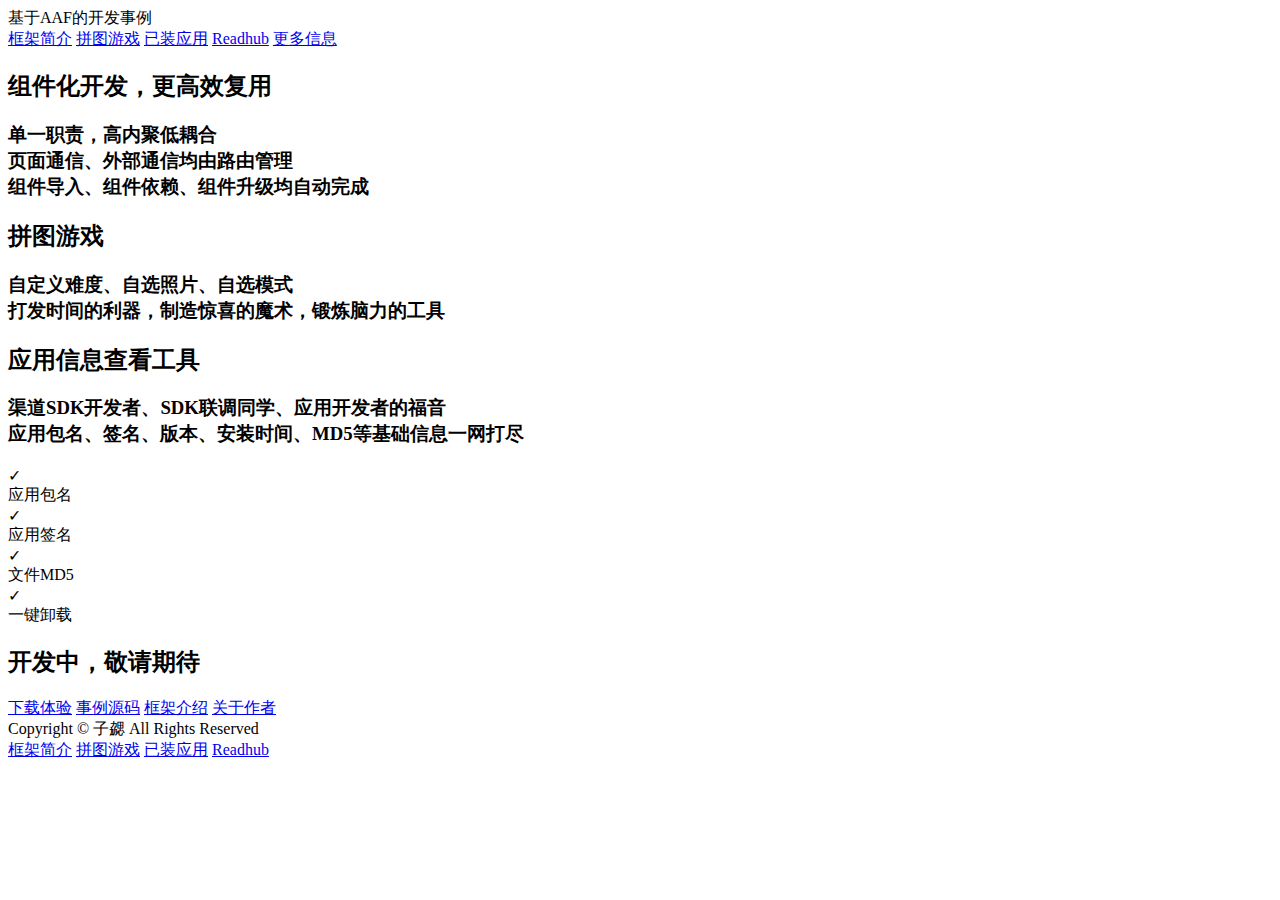
==== samples/index.html @ 2a137e8b "展示优化" ====
<html>

<head>

  <meta http-equiv="Content-Type" content="text/html; charset=utf-8" />
  <meta name="viewport" content="width=device-width,initial-scale=1,maximum-scale=1,user-scalable=0" />
  <meta name="apple-mobile-web-app-capable" content="yes" />
  <meta name="apple-mobile-web-app-status-bar-style" content="black" />
  <meta name="format-detection" content="telephone=no" />
  <link rel = "Shortcut Icon" href="https://cdn.bihe0832.com/res/images/zixie_32.ico" />
  <title>AndroidAppFactory —— 基于AAF的开发事例</title>
  <meta name="author" CONTENT="子勰(bihe0832), code@bihe0832.com" />
  <meta name="keywords" content="子勰,bihe0832" />
  <meta name="description" content="AndroidAppFactory —— 基于AAF的开发事例" />

  <meta property="og:title" content="AndroidAppFactory —— 基于AAF的开发事例" />
  <meta property="og:locale" content="en_US" />
  <meta name="google-site-verification" content="3wzNgbjvFNHkH-8QpougMZ0s9Y4GEjG49kEb49QQqpw" />
  <meta property="og:description" content="AndroidAppFactory —— 基于AAF的开发事例" />
  <link rel="canonical" href="https://android.bihe0832.com/" />
  <meta property="og:url" content="https://android.bihe0832.com/" />
  <meta property="og:site_name" content="基于AAF的开发事例" />

  <link rel="stylesheet" type="text/css" href="https://cdn.bihe0832.com/res/css/global.css" />
  <link rel="stylesheet" type="text/css" href="./css/base.css" />
  <link rel="stylesheet" type="text/css" href="./css/index.css" />
  <link rel="stylesheet" type="text/css" href="./css/animate.css" />

</head>

<body>
<div class="box">
<header class="header">

  <div class="header__wrap">
    <div class="header__logo">基于AAF的开发事例</div>

    <nav class="header__nav">
      <a href="javascript:;" class="header__nav-item header__nav-item_status_active">框架简介</a>
      <a href="javascript:;" class="header__nav-item">拼图游戏</a>
      <a href="javascript:;" class="header__nav-item">已装应用</a>
      <a href="javascript:;" class="header__nav-item">Readhub</a>
      <!-- <a href="javascript:;" class="header__nav-item">说明</a> -->
      <a href="javascript:;" class="header__nav-item header__nav-item_custom_button">更多信息</a>
      <div class="header__nav-tip"></div>
    </nav>
  </div>

</header>

<div class="screen-1">
  <h2 class="screen-1__heading screen-1__heading_animate_init"><b>组件化开发，更高效复用</b></h2>
  <h3 class="screen-1__subheading">单一职责，高内聚低耦合<br>页面通信、外部通信均由路由管理<br>组件导入、组件依赖、组件升级均自动完成</h3>
  <div class="screen-1__phone screen-1__phone_animate_init"></div>
</div>


<div class="screen-2">
  <h2 class="screen-2__heading">拼图游戏</h2>
  <h3 class="screen-2__subheading">自定义难度、自选照片、自选模式<br>打发时间的利器，制造惊喜的魔术，锻炼脑力的工具</h3>
  <div class="screen-2__phone"></div>

</div>

<div class="screen-3">

<div class="screen-3__wrap">
  <h2 class="screen-3__heading">应用信息查看工具</h2>
  <h3 class="screen-3__subheading">
    渠道SDK开发者、SDK联调同学、应用开发者的福音<br> 
    应用包名、签名、版本、安装时间、MD5等基础信息一网打尽 
</h3>
  <div class="screen-3__phone"></div>

  <div class="screen-3__features">
    <div class="screen-3__features__item">
      
      <div class="screen-3__features__item__number">✓</div>
      <div class="screen-3__features__item__desc">应用包名</div>
      

    </div>
    <div class="screen-3__features__item">
      
      <div class="screen-3__features__item__number">✓</div>
      <div class="screen-3__features__item__desc">应用签名</div>

    </div>
    <div class="screen-3__features__item">
      
      <div class="screen-3__features__item__number">✓</div>
      <div class="screen-3__features__item__desc">文件MD5</div>

    </div>
    <div class="screen-3__features__item">
      
      <div class="screen-3__features__item__number">✓</div>
      <div class="screen-3__features__item__desc">一键卸载</div>

    </div>
  </div>    
</div>

</div>


<div class="screen-4">

  <div class="screen-4__wrap">
    <h2 class="screen-4__heading">开发中，敬请期待</h2>
    <!-- <h3 class="screen-4__subheading">找到适合你的手机</h3>

    <div class="screen-4__type">
      <div class="screen-4__type__item screen-4__type__item_i_1">
        <div class="screen-4__type__item__color">慕课红</div>
        <div class="screen-4__type__item__storage">16G/32G/64G</div>
      </div>

      <div class="screen-4__type__item screen-4__type__item_i_2">
        <div class="screen-4__type__item__color">土豪金</div>
        <div class="screen-4__type__item__storage">16G/32G/64G</div>
      </div>

      <div class="screen-4__type__item screen-4__type__item_i_3">
        <div class="screen-4__type__item__color">太空灰</div>
        <div class="screen-4__type__item__storage">16G/32G/64G</div>
      </div>

      <div class="screen-4__type__item screen-4__type__item_i_4">
        <div class="screen-4__type__item__color">绅士黑</div>
        <div class="screen-4__type__item__storage">16G/32G/64G</div>
      </div> -->
    </div><!--end type-->

  </div><!--end warp-->

</div>

<!-- <div class="screen-5">

  <h2 class="screen-5__heading">游戏、学习、拍照、有这一部就够了</h2>
  <h3 class="screen-5__subheading">看视频、拍摄高清视频与照片、视频聊天、一机多功能，让您生活更丰富精彩。</h3>
  <div class="screen-5__bg"></div>
</div> -->


<div class="screen-buy">
  <a class="screen-buy__button" href="https://cdn.bihe0832.com/app/download.html"  target="_blank">下载体验</a>
  <a class="screen-buy__button" href="https://github.com/bihe0832/AndroidAppFactory-Sample"  target="_blank">事例源码</a>
  <a class="screen-buy__button" href="https://android.bihe0832.com/" target="_blank">框架介绍</a>
  <a class="screen-buy__button" href="https://blog.bihe0832.com/repositories.html"  target="_blank">关于作者</a>
</div>


<footer class="footer">
  Copyright &copy; 子勰  All Rights Reserved
</footer>

<div class="outline">
  <a href="javascript:;" class="outline__item">框架简介</a>
  <a href="javascript:;" class="outline__item">拼图游戏</a>
  <a href="javascript:;" class="outline__item">已装应用</a>
  <a href="javascript:;" class="outline__item">Readhub</a>
  <!-- <a href="javascript:;" class="outline__item">说明</a> -->
</div>

<script type="text/javascript" src="js/index.js"></script>
<script type="text/javascript" charset="UTF-8">
  var _mtac = {};
  (function() {
    var mta = document.createElement("script");
    mta.src = "http://pingjs.qq.com/h5/stats.js?v2.0.4";
    mta.setAttribute("name", "MTAH5");
    mta.setAttribute("sid", "500724774");
    var s = document.getElementsByTagName("script")[0];
    s.parentNode.insertBefore(mta, s);
  })();
</script>
</body>

</html>
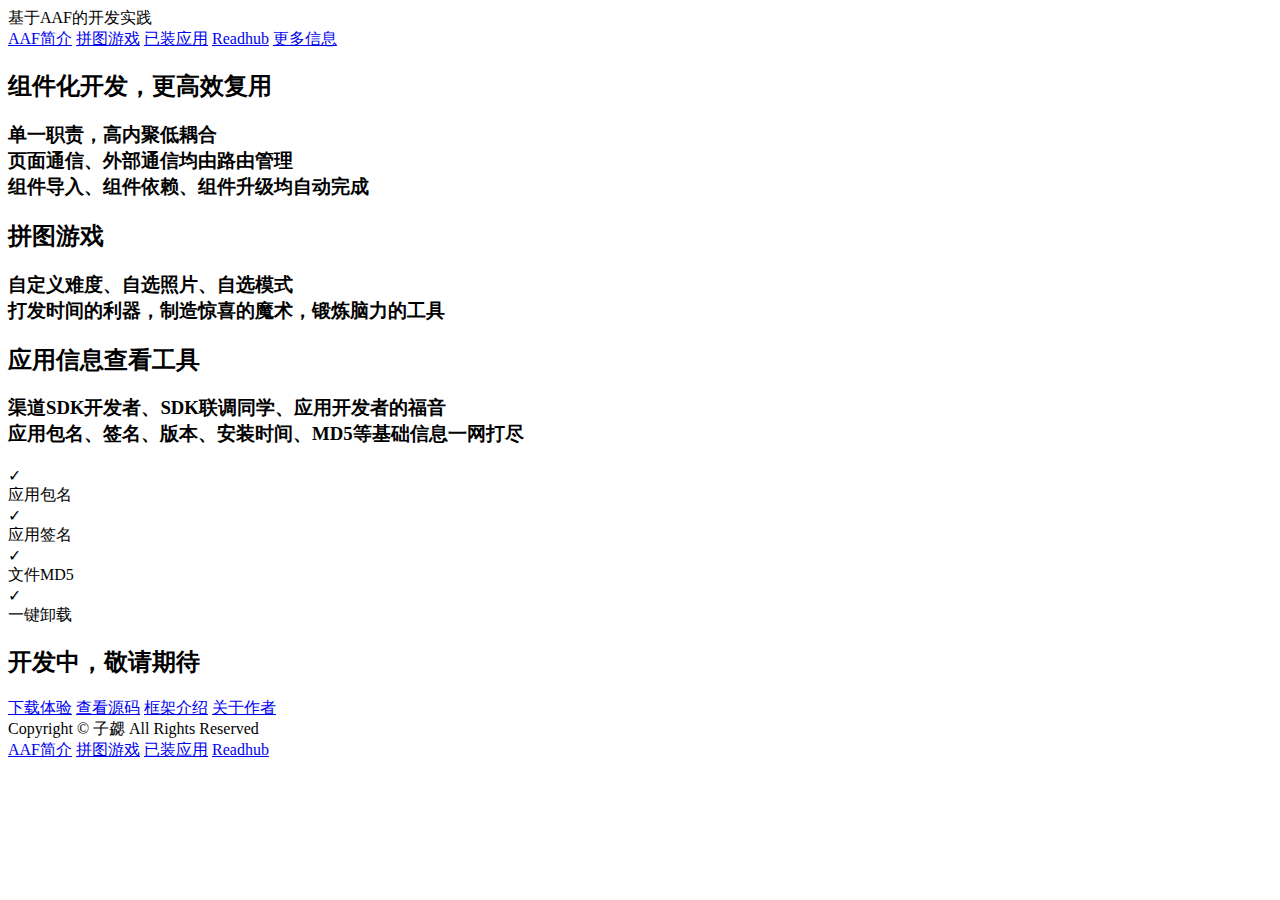
==== commit da58283f: "信息完善" ====
--- a/samples/index.html
+++ b/samples/index.html
@@ -7,19 +7,19 @@
   <meta name="apple-mobile-web-app-capable" content="yes" />
   <meta name="apple-mobile-web-app-status-bar-style" content="black" />
   <meta name="format-detection" content="telephone=no" />
-  <link rel = "Shortcut Icon" href="https://cdn.bihe0832.com/res/images/zixie_32.ico" />
-  <title>AndroidAppFactory —— 基于AAF的开发事例</title>
+  <link rel = "Shortcut Icon" href="https://cdn.bihe0832.com/images/zixie_32.ico" />
+  <title>AndroidAppFactory —— 基于AAF的开发实践</title>
   <meta name="author" CONTENT="子勰(bihe0832), code@bihe0832.com" />
   <meta name="keywords" content="子勰,bihe0832" />
-  <meta name="description" content="AndroidAppFactory —— 基于AAF的开发事例" />
+  <meta name="description" content="AndroidAppFactory —— 基于AAF的开发实践" />
 
-  <meta property="og:title" content="AndroidAppFactory —— 基于AAF的开发事例" />
+  <meta property="og:title" content="AndroidAppFactory —— 基于AAF的开发实践" />
   <meta property="og:locale" content="en_US" />
   <meta name="google-site-verification" content="3wzNgbjvFNHkH-8QpougMZ0s9Y4GEjG49kEb49QQqpw" />
-  <meta property="og:description" content="AndroidAppFactory —— 基于AAF的开发事例" />
+  <meta property="og:description" content="AndroidAppFactory —— 基于AAF的开发实践" />
   <link rel="canonical" href="https://android.bihe0832.com/" />
   <meta property="og:url" content="https://android.bihe0832.com/" />
-  <meta property="og:site_name" content="基于AAF的开发事例" />
+  <meta property="og:site_name" content="基于AAF的开发实践" />
 
   <link rel="stylesheet" type="text/css" href="https://cdn.bihe0832.com/res/css/global.css" />
   <link rel="stylesheet" type="text/css" href="./css/base.css" />
@@ -33,10 +33,10 @@
 <header class="header">
 
   <div class="header__wrap">
-    <div class="header__logo">基于AAF的开发事例</div>
+    <div class="header__logo">基于AAF的开发实践</div>
 
     <nav class="header__nav">
-      <a href="javascript:;" class="header__nav-item header__nav-item_status_active">框架简介</a>
+      <a href="javascript:;" class="header__nav-item header__nav-item_status_active">AAF简介</a>
       <a href="javascript:;" class="header__nav-item">拼图游戏</a>
       <a href="javascript:;" class="header__nav-item">已装应用</a>
       <a href="javascript:;" class="header__nav-item">Readhub</a>
@@ -146,7 +146,7 @@
 
 <div class="screen-buy">
   <a class="screen-buy__button" href="https://cdn.bihe0832.com/app/download.html"  target="_blank">下载体验</a>
-  <a class="screen-buy__button" href="https://github.com/bihe0832/AndroidAppFactory-Sample"  target="_blank">事例源码</a>
+  <a class="screen-buy__button" href="https://github.com/bihe0832/AndroidAppFactory-Sample"  target="_blank">查看源码</a>
   <a class="screen-buy__button" href="https://android.bihe0832.com/" target="_blank">框架介绍</a>
   <a class="screen-buy__button" href="https://blog.bihe0832.com/repositories.html"  target="_blank">关于作者</a>
 </div>
@@ -157,7 +157,7 @@
 </footer>
 
 <div class="outline">
-  <a href="javascript:;" class="outline__item">框架简介</a>
+  <a href="javascript:;" class="outline__item">AAF简介</a>
   <a href="javascript:;" class="outline__item">拼图游戏</a>
   <a href="javascript:;" class="outline__item">已装应用</a>
   <a href="javascript:;" class="outline__item">Readhub</a>
@@ -169,7 +169,7 @@
   var _mtac = {};
   (function() {
     var mta = document.createElement("script");
-    mta.src = "http://pingjs.qq.com/h5/stats.js?v2.0.4";
+    mta.src = "https://pingjs.qq.com/h5/stats.js?v2.0.4";
     mta.setAttribute("name", "MTAH5");
     mta.setAttribute("sid", "500724774");
     var s = document.getElementsByTagName("script")[0];
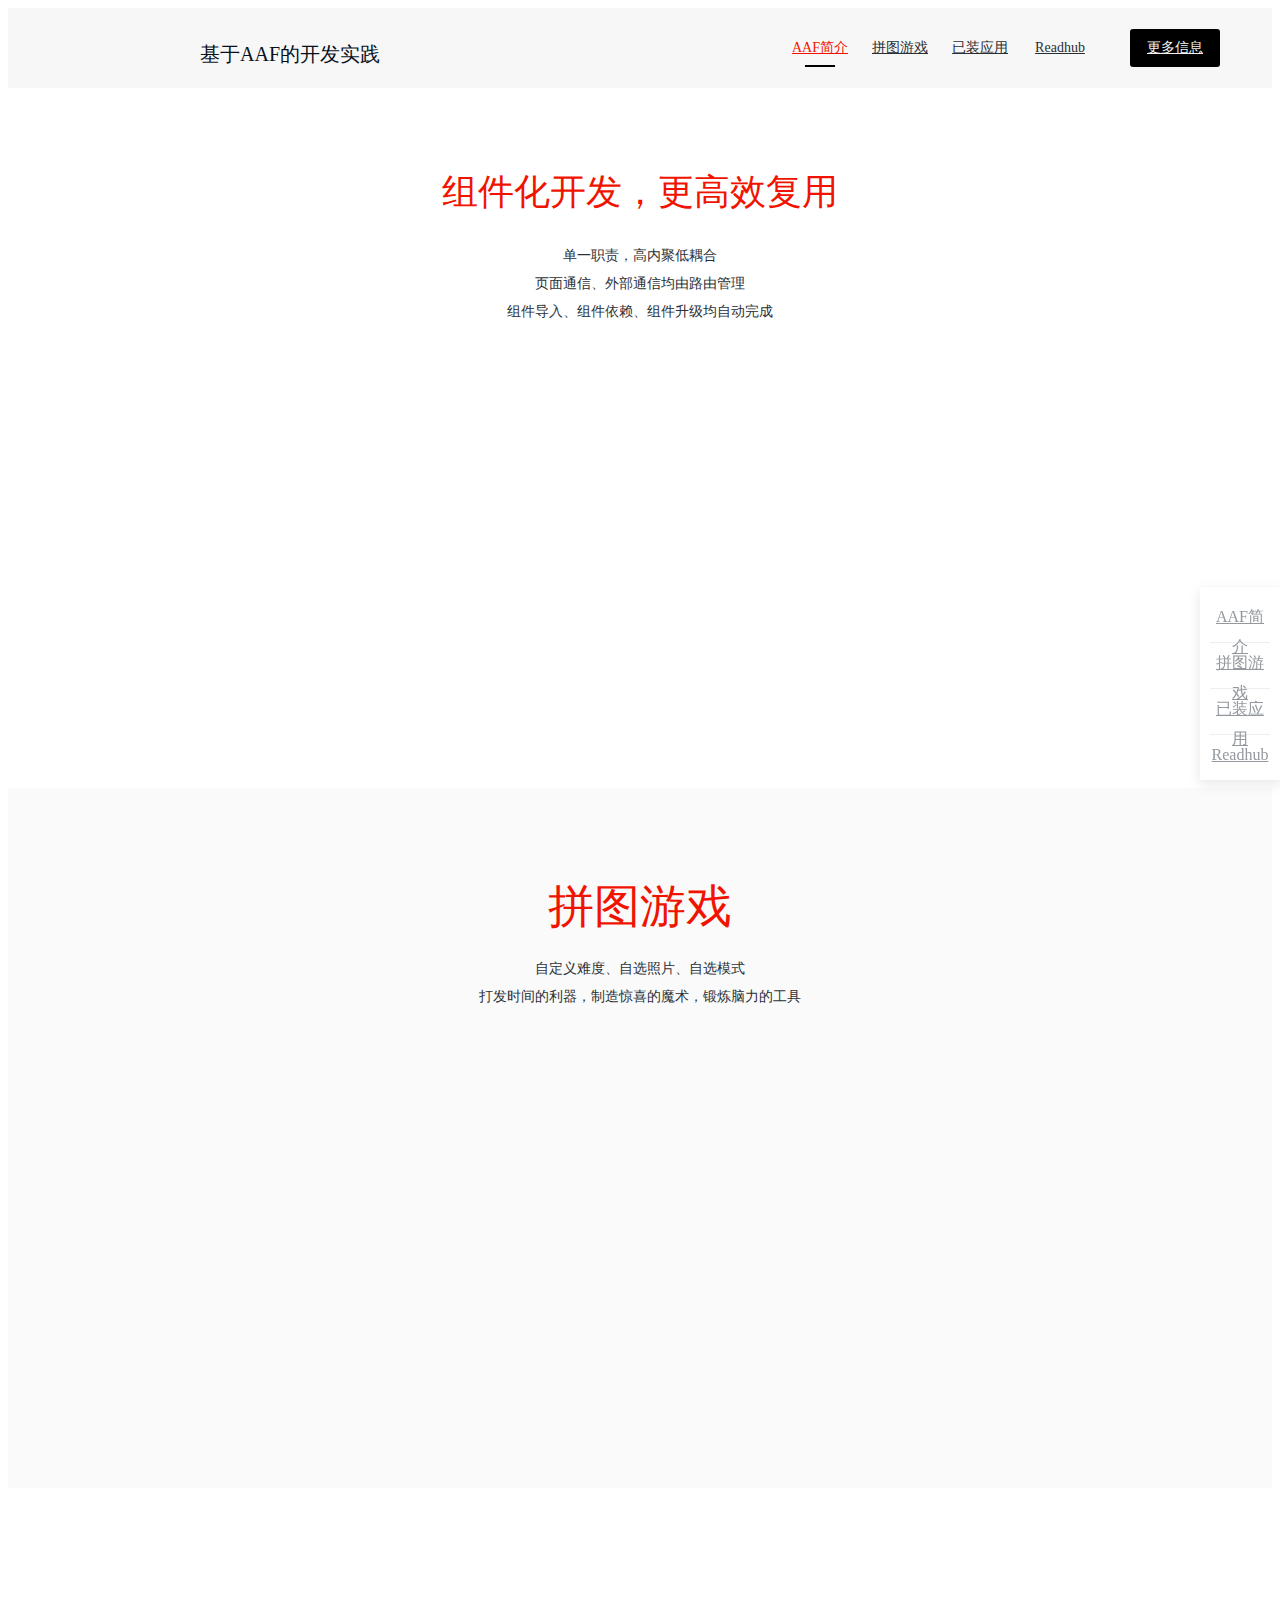
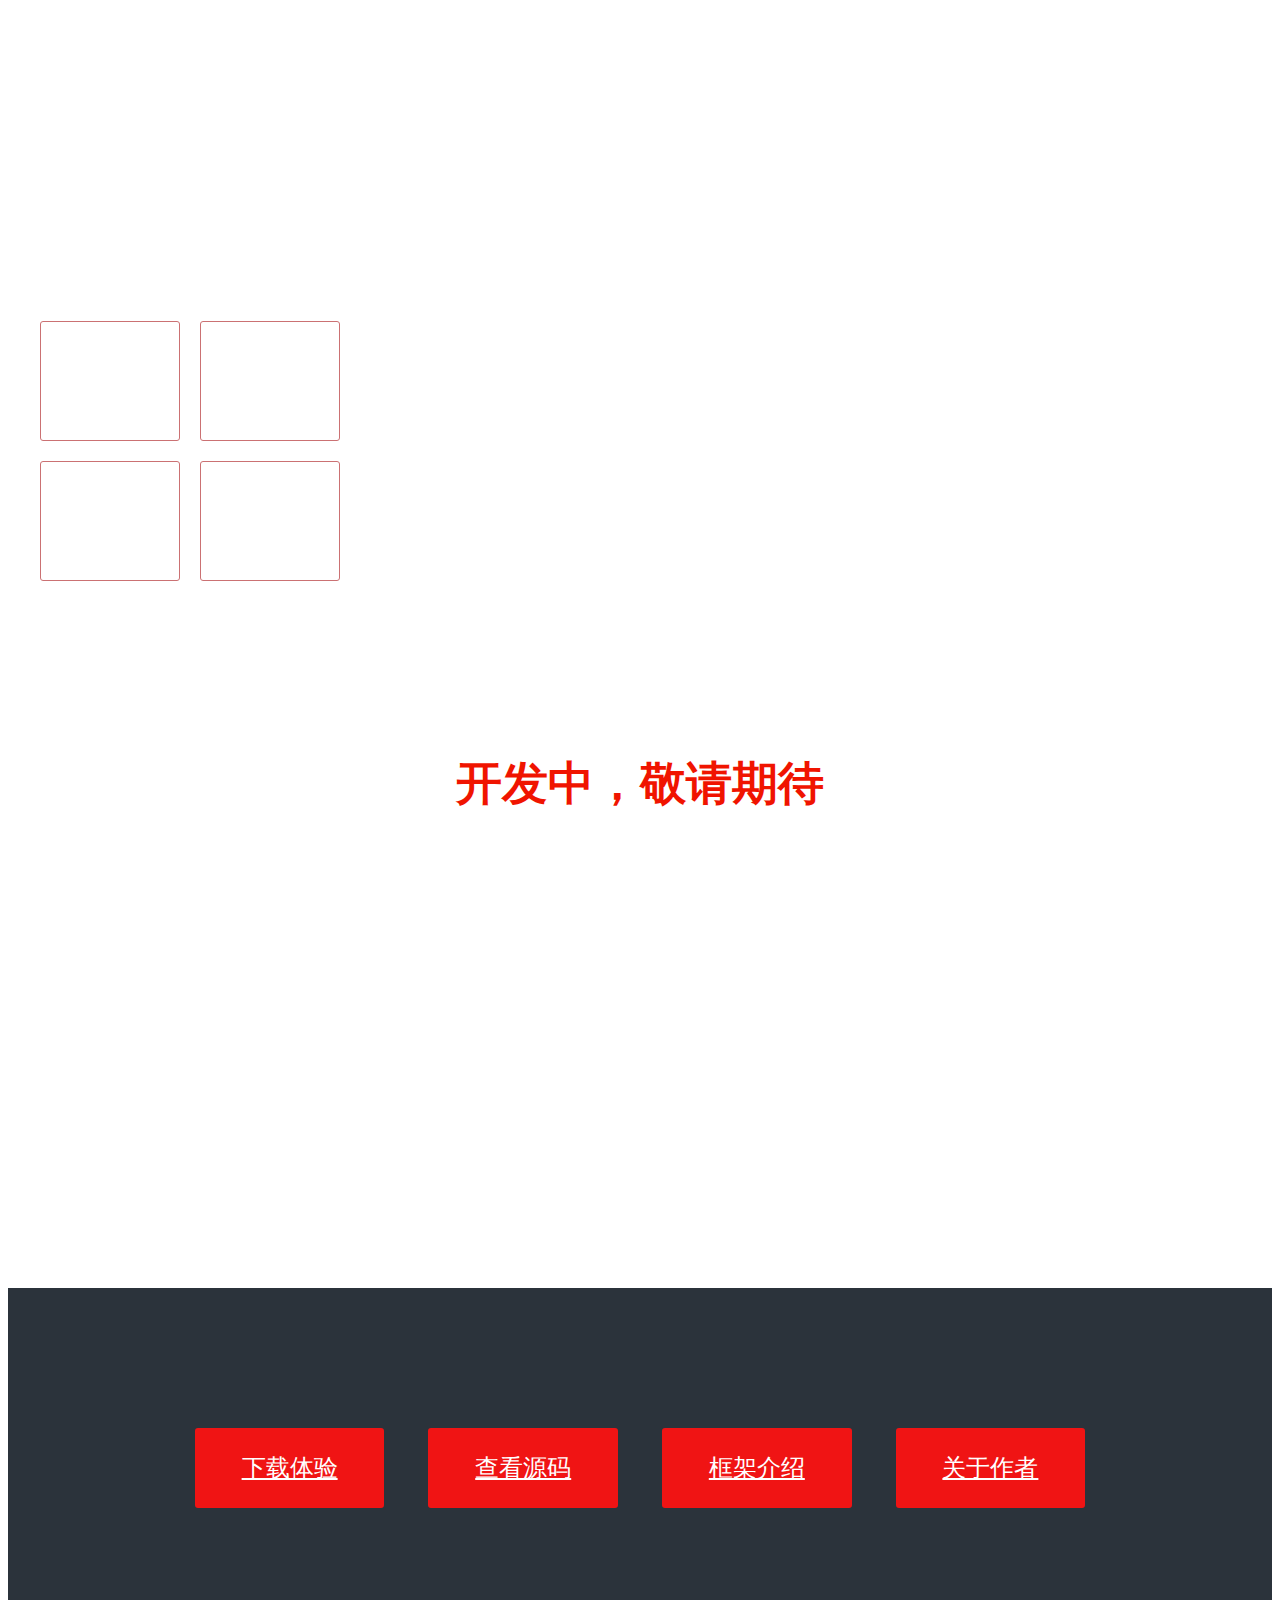
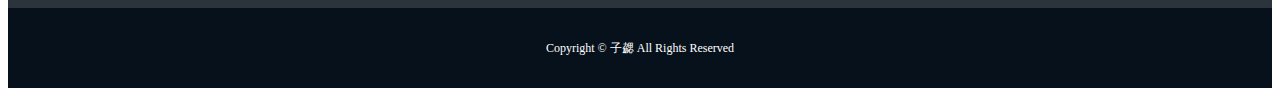
==== commit beef41e0: "信息完善" ====
--- a/samples/index.html
+++ b/samples/index.html
@@ -23,7 +23,7 @@
 
   <link rel="stylesheet" type="text/css" href="https://cdn.bihe0832.com/res/css/global.css" />
   <link rel="stylesheet" type="text/css" href="./css/base.css" />
-  <link rel="stylesheet" type="text/css" href="./css/index.css" />
+  <link rel="stylesheet" type="text/css" href="./css/index.css?20210107" />
   <link rel="stylesheet" type="text/css" href="./css/animate.css" />
 
 </head>
--- a/samples/css/index.css
+++ b/samples/css/index.css
@@ -0,0 +1,436 @@
+/*
+BEM 设计模式
+
+模块（没有前缀，多个单词用 - 连接）
+元素（元素在模块之后，可以有多个层级，以 __ 连接）
+修饰（某元素、或者某模块特别的状态，必须有一个状态名和状态值，使用 _ 链接）
+
+*/
+
+
+.header{
+	
+	background-color: #f7f7f7;
+}
+.header__wrap{
+	width:1200px;
+	height: 80px;
+	margin: 0 auto;
+	position: relative;
+}
+.header__logo{
+	height: 50px;
+	line-height: 50px;
+	font-size: 20px;
+	color: #07111b;
+	text-indent: 140px;
+	background: url('../img/logo.png') left center no-repeat;
+	background-size: 141px 60px;
+	position: absolute;
+	top: 50%;
+	margin-top: -19px;
+	left: 20px;
+}
+
+.header__nav{
+	position: absolute;
+	right: 20px;
+	height: 38px;
+	top: 50%;
+	margin-top: -19px;
+}
+.header__nav-item{
+	color: #292f35;
+	font-size: 14px;
+	display: block;
+	height: 38px;
+	line-height: 38px;
+	float: left;
+	position: relative;
+
+	width: 60px;
+	text-align: center;
+	margin: 0;
+	padding-left: 20px;
+}
+
+.header__nav-tip{
+	position: absolute;
+	width: 30px;
+	margin-left: 35px;
+	height: 2px;
+	background: #000;
+	left: 0;
+	bottom: 0px;
+	transition:  all .5s;
+}
+
+
+.header__nav-item:hover{
+	color: #f01400;
+}
+.header__nav-item_status_active{
+	color: #f01400;
+}
+.header__nav-item_status_active::after{
+/*	content: ' ';
+	display: block;
+	width: 100%;
+	height: 2px;
+	position: absolute;
+	background-color:#f01400; 
+	left: 0;
+	bottom: 0;*/
+}
+.header__nav-item_custom_button{
+	background: #000;
+	color: #f4f4f5;
+	text-align: center;
+	width: 90px;
+	border-radius: 3px;
+
+	/**/
+	margin-left:40px;
+	padding: 0;
+}
+
+/*第一屏*/
+.screen-1{
+	height: 700px;
+	background-color: #e7e7e7;
+	position: relative;
+	overflow: hidden;
+	background:url(../img/bg-screen-1.png) no-repeat center;
+	background-size: cover;
+}
+.screen-1__heading{
+	font-weight: normal;
+	margin: 0;
+	padding: 0;
+	font-size:36px;
+	color: #4d555d;
+	text-align: center;
+	padding-top: 80px;
+}
+
+.screen-1__subheading{
+	font-weight: normal;
+	margin: 0;
+	padding: 0;
+	font-size:14px;
+	color: #2c3137;
+	text-align: center;
+	padding-top: 25px;
+	line-height: 28px;
+}
+.screen-1__heading b{
+	color: #f01400;
+	font-weight: normal;
+}
+.screen-1__phone{
+	width: 1375px;
+	height: 405px;
+	background:url(../img/mine_architecture.png) no-repeat center;
+	background-size: 800px 381px;
+	position: absolute;
+	left: 50%;
+	margin-left: -687px;
+	bottom: 8%;
+	z-index: 2;
+}
+.screen-1__shadow{
+	width: 1233;
+	height: 411px;
+	background:url(../img/screen-1-shadow.png) no-repeat center;
+	position: absolute;
+	left: 50%;
+	margin-left: -616px;
+	bottom: 30px;
+	z-index: 1;
+	opacity: .8;
+}
+/*第二屏*/
+.screen-2{
+	background-color: #fafafa;
+	height: 700px;
+	position: relative;
+	overflow: hidden;
+}
+
+.screen-2__heading{
+	font-weight: normal;
+	margin: 0;
+	padding: 0;
+	font-size:46px;
+	line-height: 46px;
+	color: #f01400;
+	text-align: center;
+	padding-top: 96px;
+}
+.screen-2__subheading{
+	font-weight: normal;
+	margin: 0;
+	padding: 0;
+	font-size:14px;
+	color: #2c3137;
+	text-align: center;
+	padding-top: 25px;
+	line-height: 28px;
+}
+.screen-2__phone{
+	width: 784px;
+	height: 481px;
+	background:url(../img/puzzle.png?20210107) no-repeat center;
+	background-size: 480px 450px;
+	position: absolute;
+	left: 50%;
+	margin-left: -392px;
+	margin-top: 20px;
+	z-index: 2;
+}
+
+/*第三屏*/
+.screen-3{
+	background-color: red;
+	height: 700px;
+	position: relative;
+	overflow: hidden;
+	background:url(../img/bg-screen-3.png) no-repeat center;
+	background-size: cover;
+}
+
+.screen-3__wrap{
+	width: 1200px;
+	height: auto;
+	margin: 0 auto;
+	position: relative;
+}
+.screen-3__heading{
+	font-size:46px;
+	line-height: 46px;
+	color: #ffffff;
+	text-align: left;
+	padding-top: 94px;
+}
+.screen-3__subheading{
+	font-size:14px;
+	color: #ffffff;
+	text-align: left;
+	padding-top: 25px;
+	line-height: 28px;
+}
+.screen-3__phone{
+	width: 750px;
+	height: 873px;
+	background:url(../img/getapkinfo.png) no-repeat center top;
+	background-size: 381px auto;
+	position: absolute;
+	right: 0;
+	top: 195px;
+	z-index: 2;
+}
+
+.screen-3__features{
+	position: absolute;
+	top: 395px;
+	left: 0;
+	width: 320px;
+	height: 280px;
+}
+.screen-3__features__item{
+	width: 138px;
+	height:118px;
+	border: 1px solid #cb7173;
+	margin: 0 20px 20px 0;
+	float: left;
+	border-radius: 3px;
+	color: #fff;
+	text-align: center;
+}
+.screen-3__features__item__number{
+	height: 36px;
+	font-size: 36px;
+	line-height: 36px;
+	padding: 28px 0 8px;
+}
+.screen-3__features__item__desc{
+	height: 14px;
+	font-size: 14px;
+	line-height: 14px;
+}
+
+/*第四屏*/
+.screen-4{
+	background-color: #ffffff;
+	height: 700px;
+	position: relative;
+	overflow: hidden;
+}
+
+.screen-4__wrap{
+	width: 1200px;
+	height: auto;
+	margin: 0 auto;
+	position: relative;
+}
+.screen-4__heading{
+	font-size:46px;
+	line-height: 46px;
+	color: #f01400;
+	text-align: center;
+	padding-top: 135px;
+}
+.screen-4__subheading{
+	font-size:14px;
+	color: #464a4f;
+	text-align: center;
+	padding-top: 29px;
+	line-height: 28px;
+}
+.screen-4__type{
+	width: 1260px;
+	height: 270px;
+	position: absolute;
+	top: 304px;
+	margin-left: 30px;
+}
+.screen-4__type__item{
+	width: 220px;
+	margin-right: 90px;
+	height: 270px;
+	float: left;
+	position: relative;
+	text-align: center;
+	background-size: cover;
+}
+.screen-4__type__item__color{
+	width: 100%;
+	height: 14px;
+	line-height: 14px;
+	font: 14px;
+	color: #2c3238;
+	position: absolute;	
+	bottom: -44px;
+}
+
+.screen-4__type__item_i_1{
+	background: url('../img/phone-1.png') no-repeat left top;
+}
+.screen-4__type__item_i_2{
+	background: url('../img/phone-2.png') no-repeat left top;
+}
+.screen-4__type__item_i_3{
+	background: url('../img/phone-3.png') no-repeat left top;
+}
+.screen-4__type__item_i_4{
+	background: url('../img/phone-4.png') no-repeat left top;
+}
+
+
+.screen-4__type__item__storage{
+	width: 100%;
+	height: 12px;
+	line-height: 12px;
+	font: 12px;
+	color: #a4a9ae;
+	position: absolute;	
+	bottom: -66px;
+}
+/*第五屏*/
+.screen-5{
+	height: 700px;
+	position: relative;
+	overflow: hidden;
+	background-color: #d9dde1;
+}
+.screen-5__bg{
+	width: 1920px;
+	height: 433px;
+	background:url(../img/bg-screen-5.png)  no-repeat center;	
+	background-size: contain;
+	position: absolute;
+	left: 50%;
+	margin-left: -960px;
+	bottom: -100px;
+}
+.screen-5__heading{
+	font-size:46px;
+	line-height: 46px;
+	color: #f01400;
+	text-align: center;
+	padding-top: 130px;
+}
+.screen-5__subheading{
+	font-size:14px;
+	color: #2c3137;
+	text-align: center;
+	padding-top: 25px;
+	line-height: 28px;
+}
+/*立即购买*/
+.screen-buy{
+	height: 80px;
+	padding: 120px 0;
+	position: relative;
+	overflow: hidden;
+	background: #2b333b ;
+	text-align: center;
+}
+.screen-buy__button{
+	height: 80px;
+	width: 15%;
+	text-align: center;
+	line-height: 80px;
+	font-size: 24px;
+	margin: 20px;
+	color: #fff;
+	background-color: #f01414;
+	display: inline-block;
+	border-radius: 3px;
+	transition: all .5s;
+}
+.screen-buy__button:hover{
+	box-shadow: 0px 0px 10px rgba(0,0,0,.5);
+}
+
+
+.footer{
+	height: 80px;
+	line-height: 80px;
+	text-align: center;
+	color: #fff;
+	font-size: 12px;
+	background-color: #07111b;
+}
+
+/*大纲样式*/
+.outline {
+    position: fixed;
+    padding: 5px 10px;
+    bottom: 120px;
+    right: 0;
+    z-index: 1;
+    background-color: #fff;
+    box-shadow: 0px 4px 12px 0px rgba(7, 17, 27, 0.1);
+    z-index: 3;
+}
+
+.outline__item {
+    display: block;
+    width: 60px;
+    height: 30px;
+    line-height: 30px;
+    padding: 5px 0;
+    background: rgb(255,255,255);
+    margin: 5px 0px 0px;
+    border-top: 1px solid #eee;
+    text-align: center;
+    color: #93999f;
+}
+.outline__item:first-child{
+    border:none;
+}
+.outline__item:hover,
+.outline__item_status_active{
+    color: #f00;
+}
